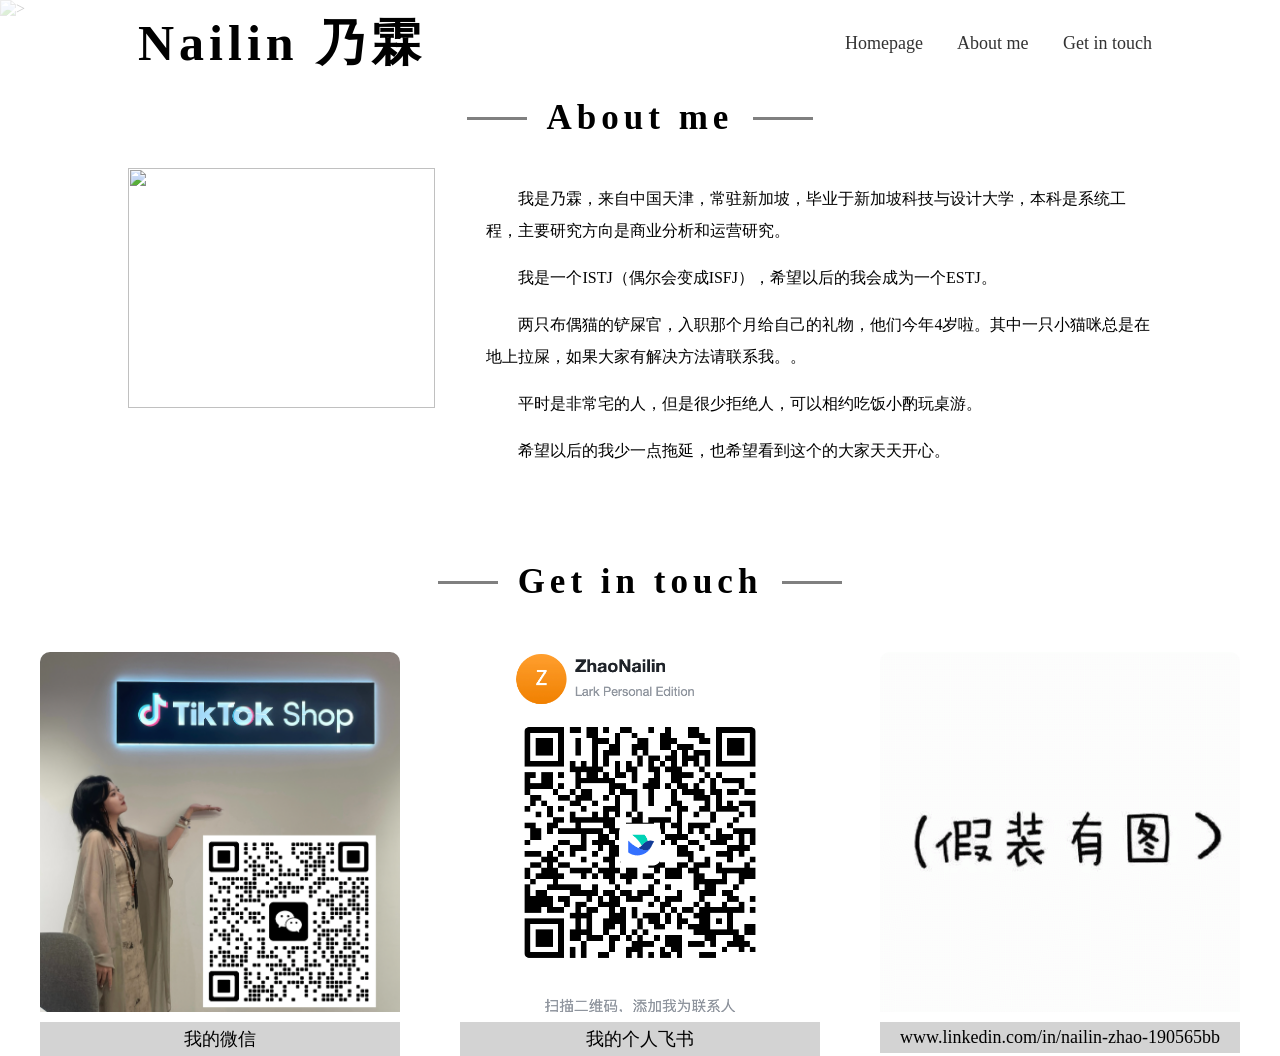
==== index.html @ c178f3bf "Add files via upload" ====
<!DOCTYPE html>
<html>
	<head>
        <meta charset="utf-8" />
		<title> Nailin's personal website </title>
		<link rel="stylesheet" href="localstyle.css">
	</head>
	<body>
    	<div class="header">
        	<div class="logo">
            	<h1>Nailin 乃霖</h1>
        	</div>
        	<div class="nav">
            	<a href="index.html">Homepage</a>
            	<a href="#about">About me </a>
            	<a href="#contact">Get in touch</a>
            </div>
        </div>
        <div class="banner">
            <img src="IMG_3947.jpg" alt=">"
        </div>
        <div class="title">
            <div class="line"></div>
            <h3>About me</h3>
            <div class="line"></div>
        </div>
        <div id = "about">
            <div class="about-img">
                <img src="IMG_4146.jpg" alt="">
            </div>
            <div class="about-text">
            <p>我是乃霖，来自中国天津，常驻新加坡，毕业于新加坡科技与设计大学，本科是系统工程，主要研究方向是商业分析和运营研究。</p>
            <p>我是一个ISTJ（偶尔会变成ISFJ），希望以后的我会成为一个ESTJ。</p>
            <p>两只布偶猫的铲屎官，入职那个月给自己的礼物，他们今年4岁啦。其中一只小猫咪总是在地上拉屎，如果大家有解决方法请联系我。。</p>
            <p>平时是非常宅的人，但是很少拒绝人，可以相约吃饭小酌玩桌游。</p>
            <p>希望以后的我少一点拖延，也希望看到这个的大家天天开心。</p>
            </div>
        </div>
        <div class ="title">
            <div class="line"></div>
            <h3>Get in touch</h3>
            <div class="line"></div>
        </div>
        <div id = "contact">
            <ul>
                <li>
                    <img src="screenshot-20240614-015310.png" alt="">
                    <p>我的微信</p>
                </li>
                <li>
                    <img src="20240618-234903.png" alt="">
                    <p>我的个人飞书</p>
                </li>
                <li>
                    <img src="6088355984634bHw.gif" alt="">
                    <p>www.linkedin.com/in/nailin-zhao-190565bb</p>
                </li>
            </ul>
        </div>
	</body>
</html>
---- localstyle.css ----
*{
    margin: 0;
    padding: 0;
}
.header{
    position: fixed;
    top: 0;
    left: 0;
    display: flex;
    align-items: center;
    justify-content: space-between;;
    width: 80%;
    padding:10px 10%;
    background: rgb(255,255,255,0.8);
}
.logo h1{
    color:black;
    font-family:Cursive;
    letter-spacing: 5px;
    font-size: 50px;
    margin-left: 10px;
    font-family:Cursive;
}
.nav a{
    text-decoration: none;
    color: #333;
    font-size:18px;
    margin-left: 30px;
    font-family:Comic Sans MS;
}
.banner{
    width:100%;
    height:60vh;

}

.banner img{
    width:100%;
    height: 100%;
    object-fit: cover;
}
.title{
    display:flex;
    align-items:center;
    justify-content:center;
    margin-top:80px;
}
.title h3{
    text-align:center;
    font-size:35px;
    color:black;
    letter-spacing:5px;
    margin:0 20px 0 20px;
}

.title .line{
    width:60px;
    height:3px;
    background:grey;
}

#about{
    display:flex;
    justify-content:space-between;
    width: 80%;
    margin: 30px auto;
}

.about-img{
    width: 30%;
    height:240px;
}

.about-img img{
    width: 100%;
    height:100%;
    object-fit:cover;
}
.about-text{
    width:65%;
}
.about-text p{
    line-height:2;
    text-indent: 2em;
    margin: 15px 0;
}

.about-text{
    width:65%;
}
.about-text p{
    line-height:2;
    text-indent: 2em;
    margin: 15px 0;
}

#contact ul{
    display:flex;
    justify-content:space-between;
    width:1200px;
    margin:50px auto;
}
#contact ul li{
    list-style:none;
    width: 30%;
}

#contact ul li img{
    display:block;
    width:100%;
    height:360px;
    border-radius:10px 10px 0 0;
    object-fit:cover;
}

#contact ul li p{
    padding:5px;
    margin-top:10px;
    text-align:center;
    font-size: 18px;
    background:lightgrey;
}
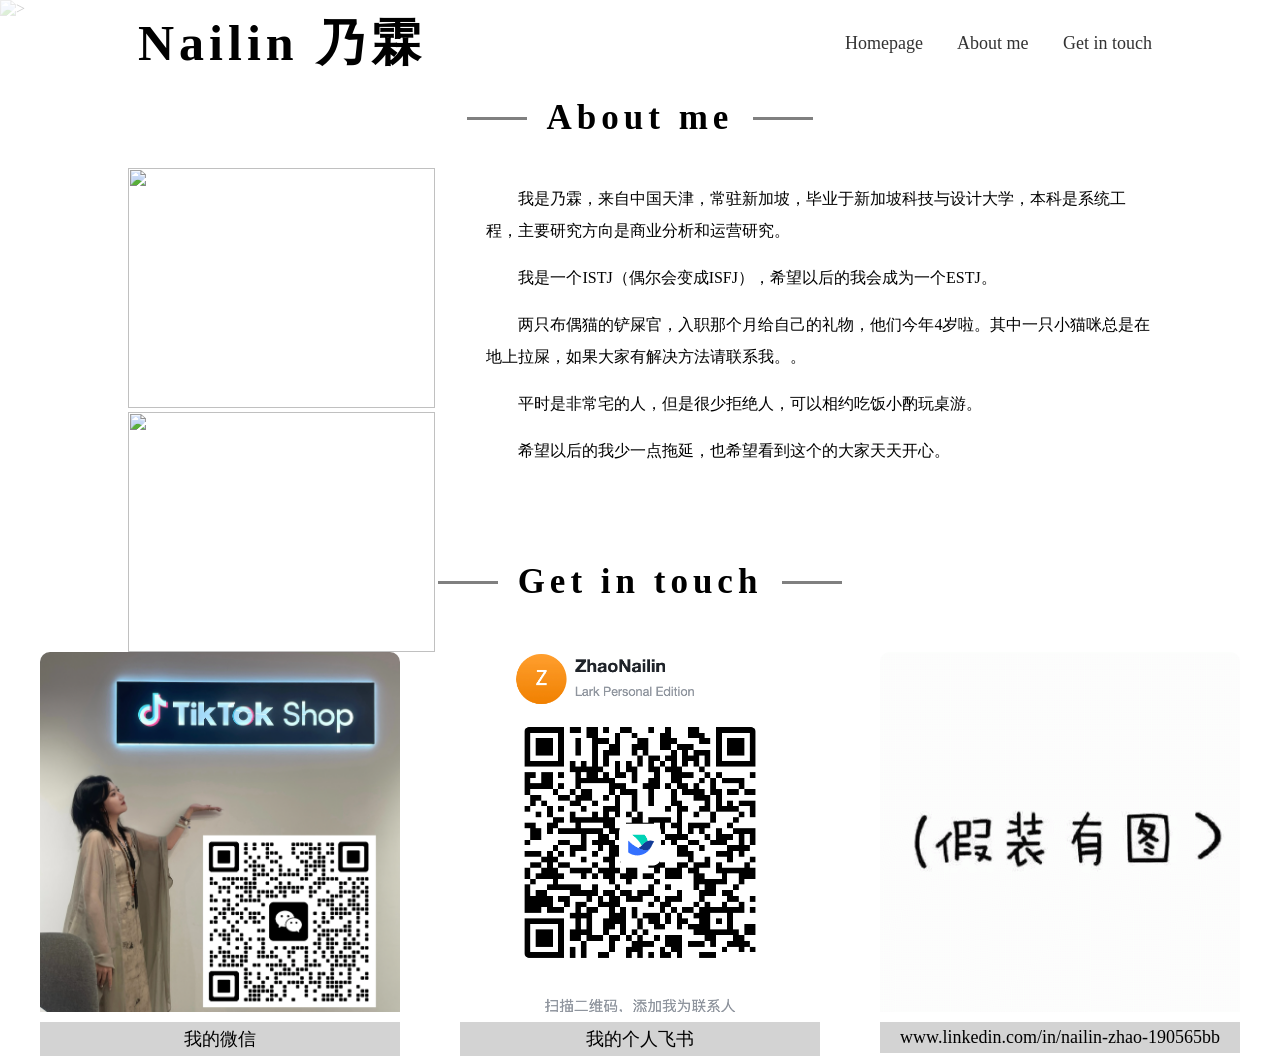
==== commit 30ad745d: "Update index.html" ====
--- a/index.html
+++ b/index.html
@@ -26,7 +26,8 @@
         </div>
         <div id = "about">
             <div class="about-img">
-                <img src="IMG_4146.jpg" alt="">
+                <img src="IMG_3947.jpg" alt="">
+		<img src="IMG_4146.jpg" alt="">
             </div>
             <div class="about-text">
             <p>我是乃霖，来自中国天津，常驻新加坡，毕业于新加坡科技与设计大学，本科是系统工程，主要研究方向是商业分析和运营研究。</p>
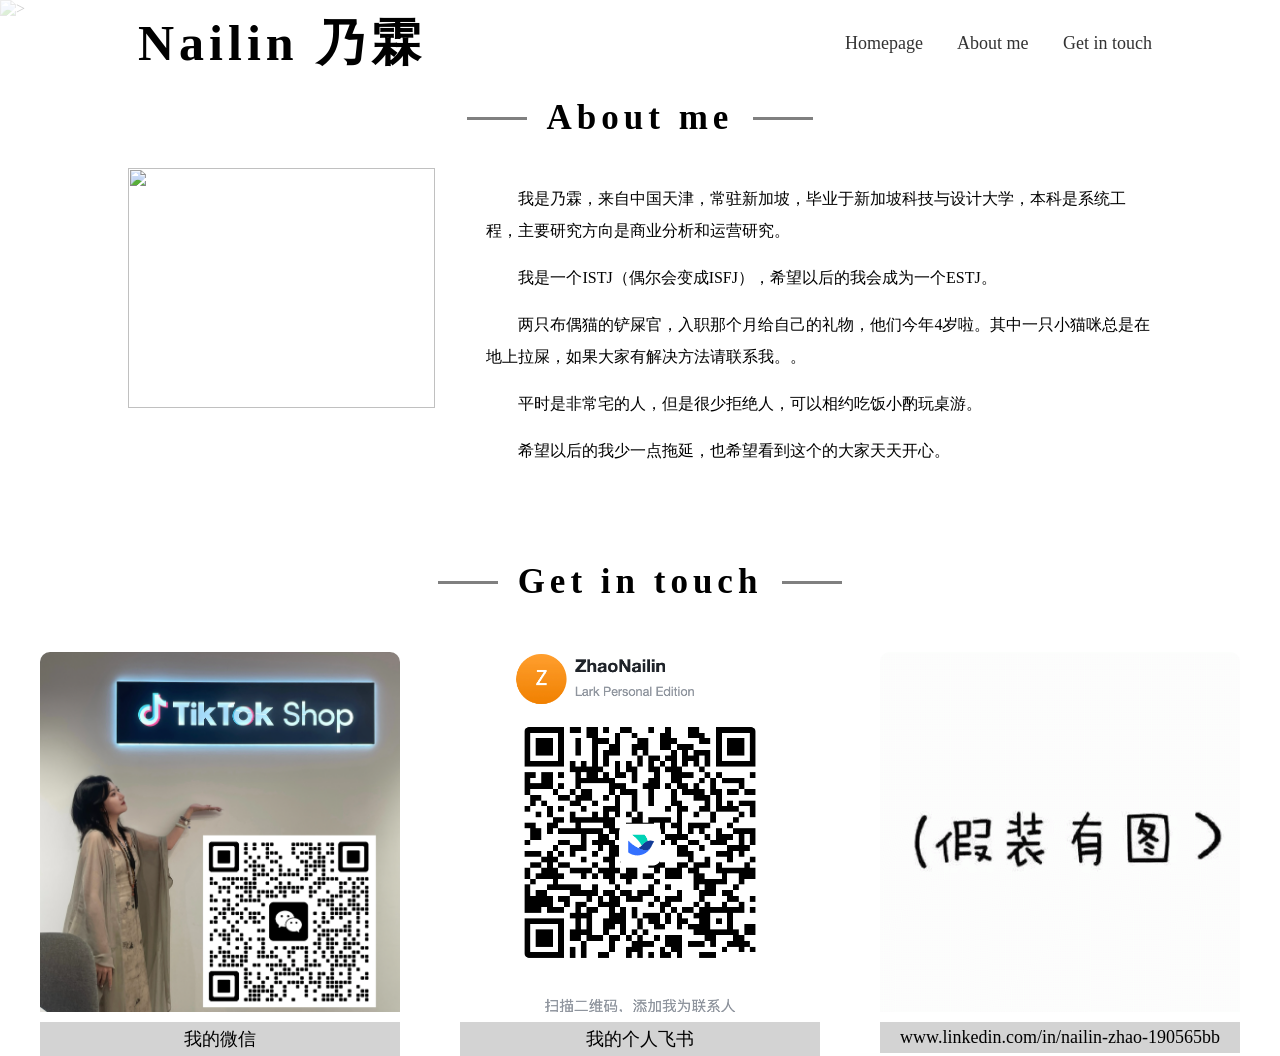
==== commit f6066577: "Update index.html" ====
--- a/index.html
+++ b/index.html
@@ -26,7 +26,6 @@
         </div>
         <div id = "about">
             <div class="about-img">
-                <img src="IMG_3947.jpg" alt="">
 		<img src="IMG_4146.jpg" alt="">
             </div>
             <div class="about-text">
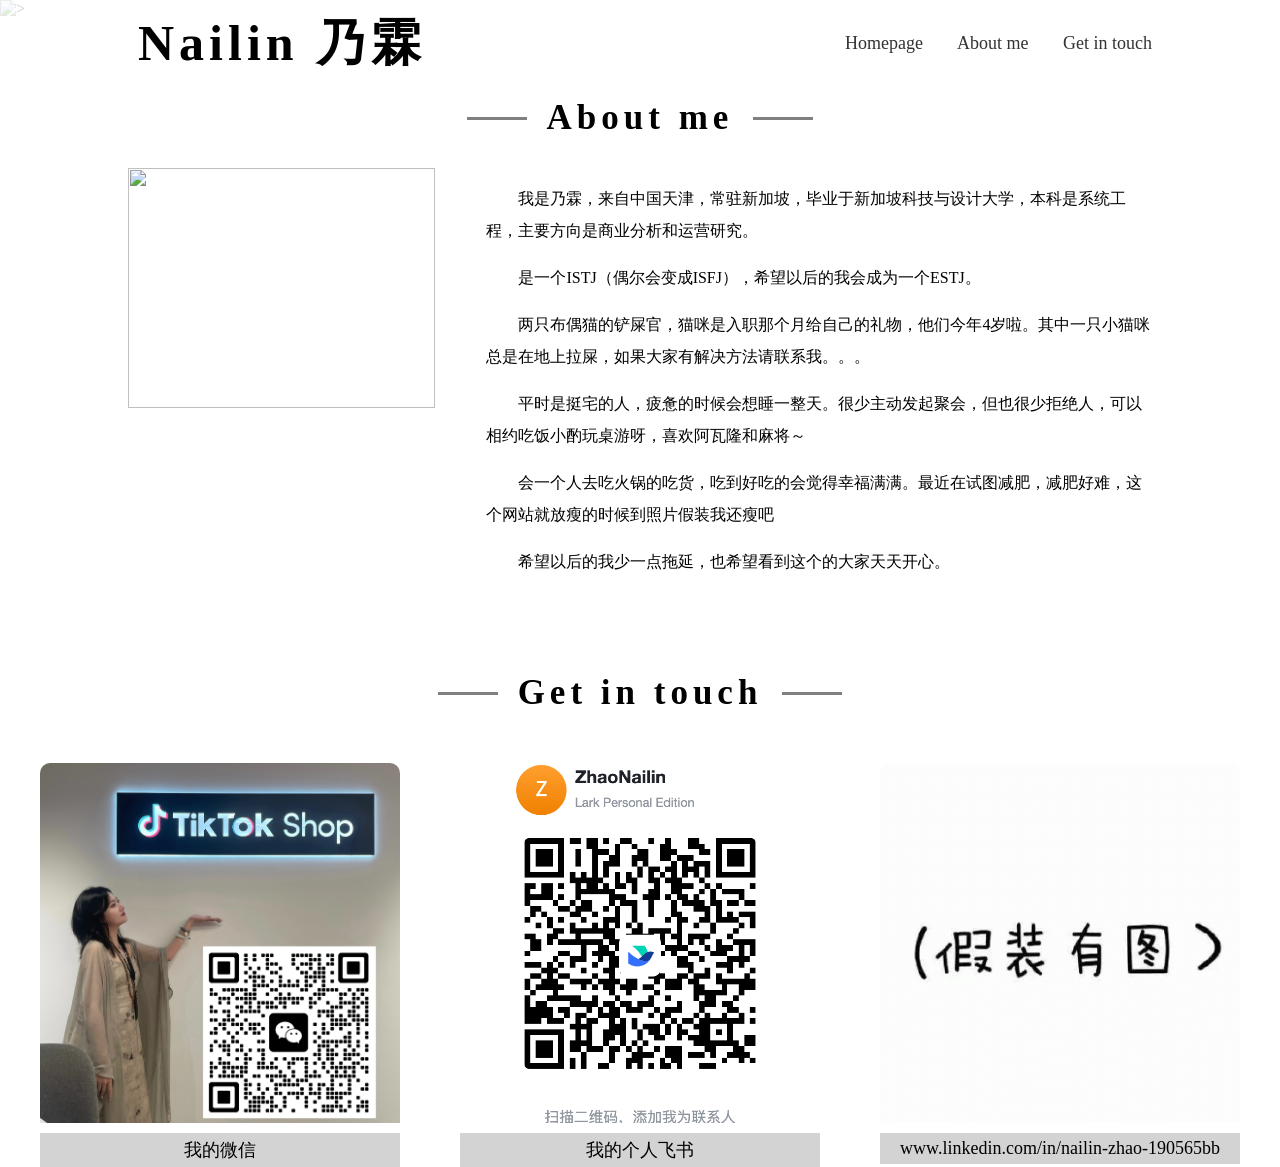
==== commit 43207206: "Update index.html" ====
--- a/index.html
+++ b/index.html
@@ -29,10 +29,11 @@
 		<img src="IMG_4146.jpg" alt="">
             </div>
             <div class="about-text">
-            <p>我是乃霖，来自中国天津，常驻新加坡，毕业于新加坡科技与设计大学，本科是系统工程，主要研究方向是商业分析和运营研究。</p>
-            <p>我是一个ISTJ（偶尔会变成ISFJ），希望以后的我会成为一个ESTJ。</p>
-            <p>两只布偶猫的铲屎官，入职那个月给自己的礼物，他们今年4岁啦。其中一只小猫咪总是在地上拉屎，如果大家有解决方法请联系我。。</p>
-            <p>平时是非常宅的人，但是很少拒绝人，可以相约吃饭小酌玩桌游。</p>
+            <p>我是乃霖，来自中国天津，常驻新加坡，毕业于新加坡科技与设计大学，本科是系统工程，主要方向是商业分析和运营研究。</p>
+            <p>是一个ISTJ（偶尔会变成ISFJ），希望以后的我会成为一个ESTJ。</p>
+            <p>两只布偶猫的铲屎官，猫咪是入职那个月给自己的礼物，他们今年4岁啦。其中一只小猫咪总是在地上拉屎，如果大家有解决方法请联系我。。。</p>
+            <p>平时是挺宅的人，疲惫的时候会想睡一整天。很少主动发起聚会，但也很少拒绝人，可以相约吃饭小酌玩桌游呀，喜欢阿瓦隆和麻将～</p>
+            <p>会一个人去吃火锅的吃货，吃到好吃的会觉得幸福满满。最近在试图减肥，减肥好难，这个网站就放瘦的时候到照片假装我还瘦吧</p>
             <p>希望以后的我少一点拖延，也希望看到这个的大家天天开心。</p>
             </div>
         </div>
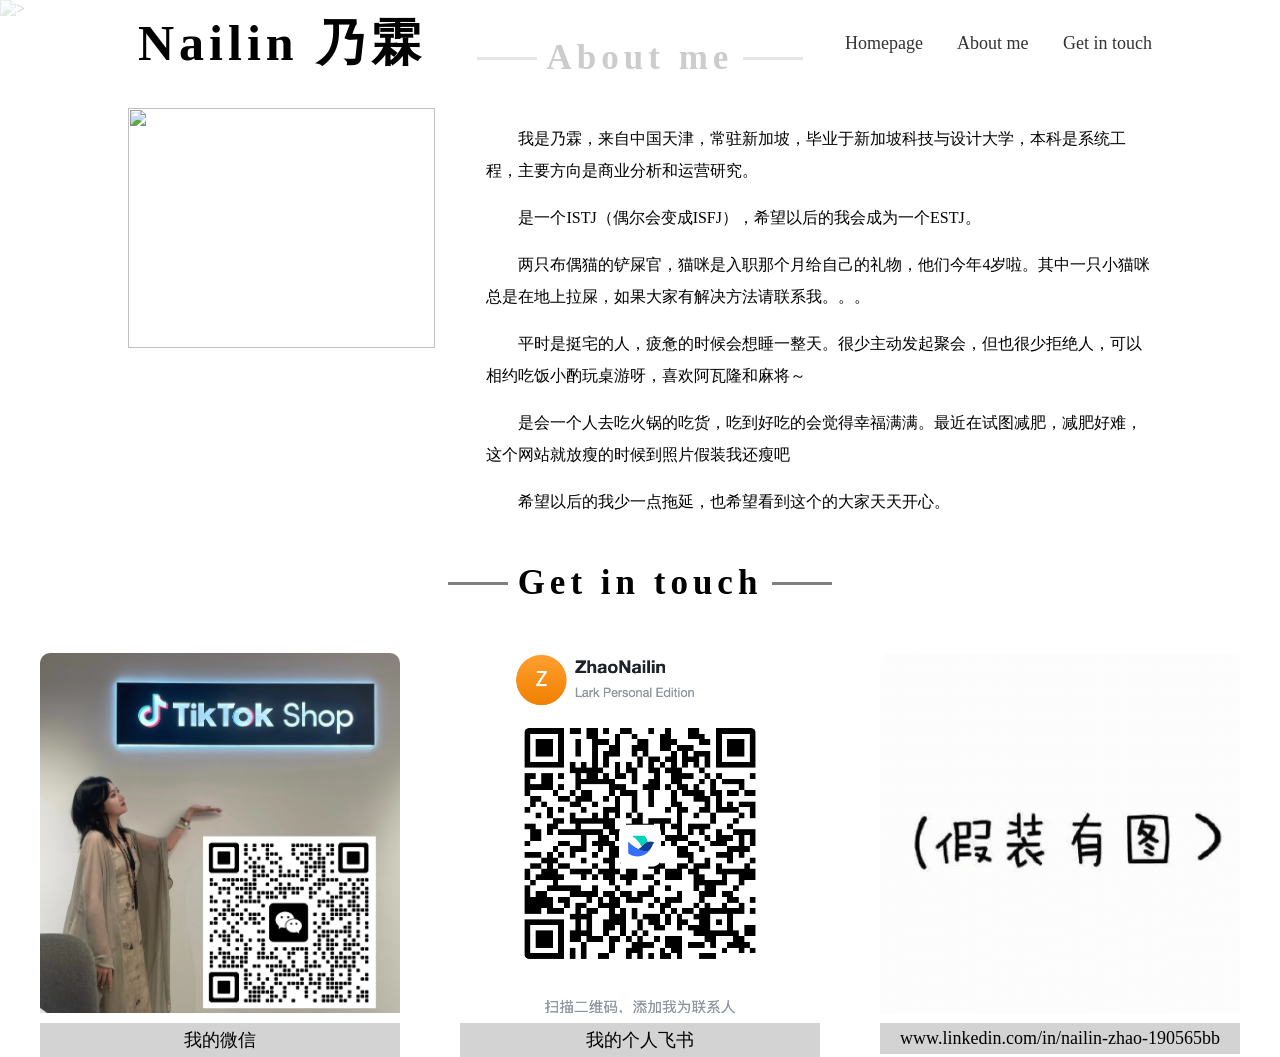
==== commit 2acd5802: "Update index.html" ====
--- a/index.html
+++ b/index.html
@@ -33,7 +33,7 @@
             <p>是一个ISTJ（偶尔会变成ISFJ），希望以后的我会成为一个ESTJ。</p>
             <p>两只布偶猫的铲屎官，猫咪是入职那个月给自己的礼物，他们今年4岁啦。其中一只小猫咪总是在地上拉屎，如果大家有解决方法请联系我。。。</p>
             <p>平时是挺宅的人，疲惫的时候会想睡一整天。很少主动发起聚会，但也很少拒绝人，可以相约吃饭小酌玩桌游呀，喜欢阿瓦隆和麻将～</p>
-            <p>会一个人去吃火锅的吃货，吃到好吃的会觉得幸福满满。最近在试图减肥，减肥好难，这个网站就放瘦的时候到照片假装我还瘦吧</p>
+            <p>是会一个人去吃火锅的吃货，吃到好吃的会觉得幸福满满。最近在试图减肥，减肥好难，这个网站就放瘦的时候到照片假装我还瘦吧</p>
             <p>希望以后的我少一点拖延，也希望看到这个的大家天天开心。</p>
             </div>
         </div>
--- a/localstyle.css
+++ b/localstyle.css
@@ -43,14 +43,14 @@
     display:flex;
     align-items:center;
     justify-content:center;
-    margin-top:80px;
+    margin-top:20px;
 }
 .title h3{
     text-align:center;
     font-size:35px;
     color:black;
     letter-spacing:5px;
-    margin:0 20px 0 20px;
+    margin:0 10px 0 10px;
 }
 
 .title .line{
@@ -119,4 +119,4 @@
     text-align:center;
     font-size: 18px;
     background:lightgrey;
-}+}
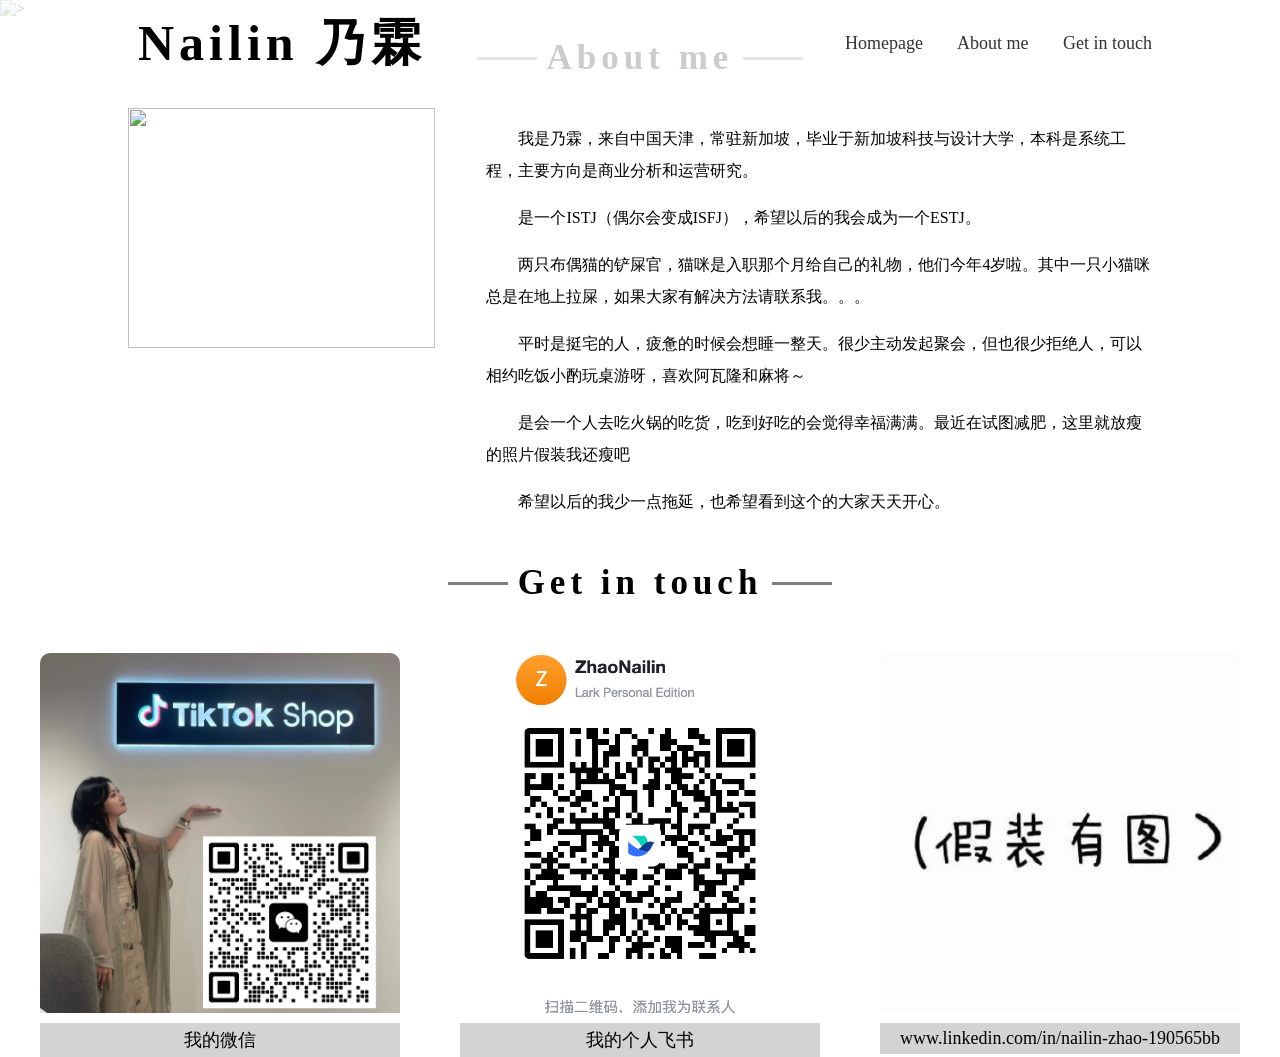
==== commit 9a272d20: "Update index.html" ====
--- a/index.html
+++ b/index.html
@@ -33,7 +33,7 @@
             <p>是一个ISTJ（偶尔会变成ISFJ），希望以后的我会成为一个ESTJ。</p>
             <p>两只布偶猫的铲屎官，猫咪是入职那个月给自己的礼物，他们今年4岁啦。其中一只小猫咪总是在地上拉屎，如果大家有解决方法请联系我。。。</p>
             <p>平时是挺宅的人，疲惫的时候会想睡一整天。很少主动发起聚会，但也很少拒绝人，可以相约吃饭小酌玩桌游呀，喜欢阿瓦隆和麻将～</p>
-            <p>是会一个人去吃火锅的吃货，吃到好吃的会觉得幸福满满。最近在试图减肥，减肥好难，这个网站就放瘦的时候到照片假装我还瘦吧</p>
+            <p>是会一个人去吃火锅的吃货，吃到好吃的会觉得幸福满满。最近在试图减肥，这里就放瘦的照片假装我还瘦吧</p>
             <p>希望以后的我少一点拖延，也希望看到这个的大家天天开心。</p>
             </div>
         </div>
